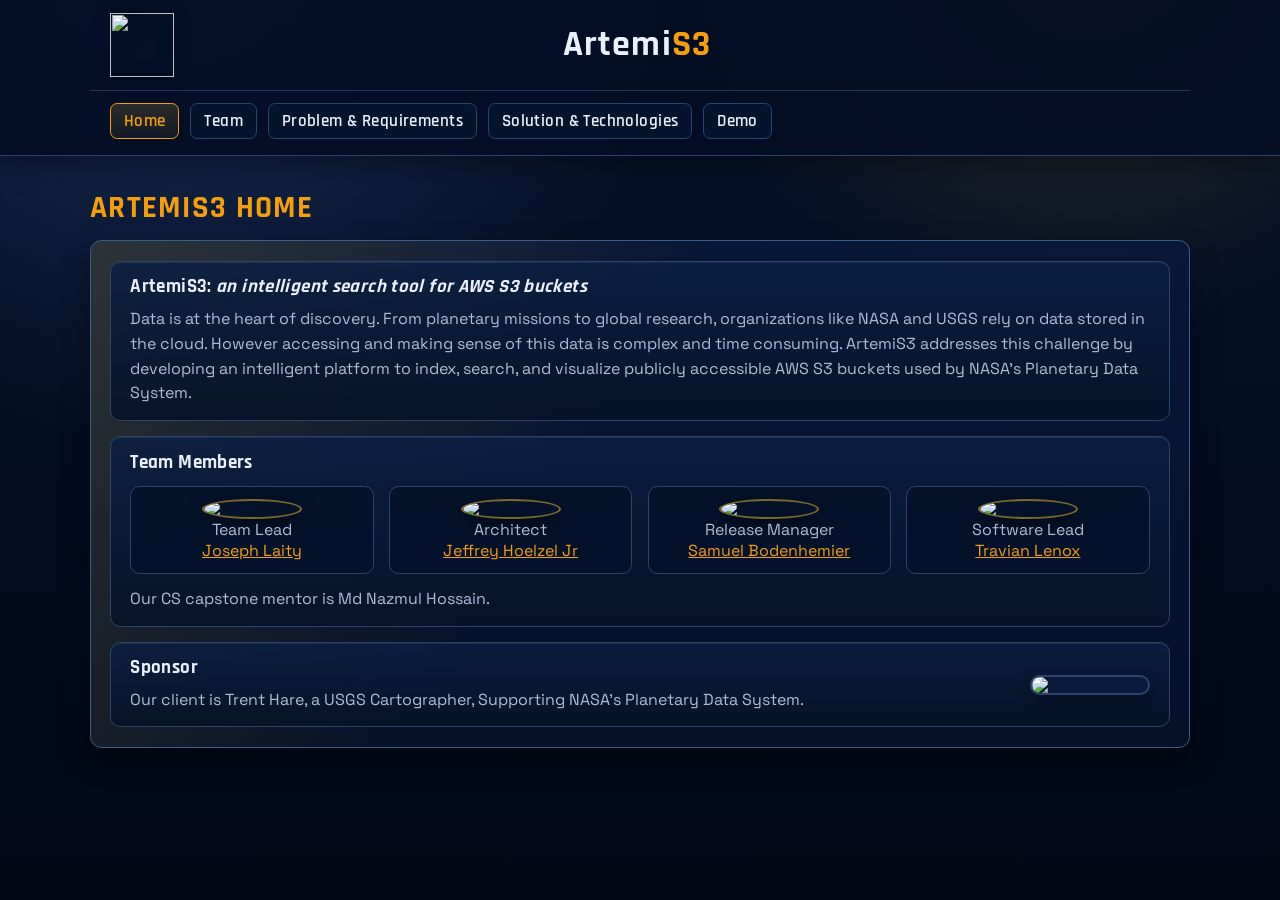
==== index.html @ ef06d349 "refactored all pages and styling to reflect dark-mode ArtemiS3 site styling" ====
<!DOCTYPE html>
<html lang="en">

<head>
  <meta charset="UTF-8" />
  <meta name="viewport" content="width=device-width, initial-scale=1.0" />
  <meta http-equiv="X-UA-Compatible" content="ie=edge" />
  <title>ArtemiS3</title>
  <link rel="stylesheet" href="./style.css" />
  <link rel="icon" href="images/artemiS3_icon.png" type="image/x-icon" />
</head>

<body>
  <div class="header">
    <div class="header-content">
      <a href="./"><img src="images/artemis3_large.png" width="70px" height="70px" /></a>
      <h1>Artemi<span>S3</span></h1>
      <span style="width: 70px"></span>
    </div>
    <div class="nav">
      <a href="./" class="navOption">Home</a>
      <a href="./team/" class="navOption">Team</a>
      <a href="./requirements/" class="navOption">Problem & Requirements</a>
      <a href="./solution/" class="navOption">Solution & Technologies</a>
      <a href="./demo/" class="navOption">Demo</a>
    </div>
  </div>
  <main>
    <div class="subheader">
      <h2>ArtemiS3 Home</h2>
    </div>
    <div id="about" class="content">
      <div id="description" class="segment">
        <h3>ArtemiS3: <i>an intelligent search tool for AWS S3 buckets</i></h3>
        <p>
          Data is at the heart of discovery. From planetary missions to global
          research, organizations like NASA and USGS rely on data stored in
          the cloud. However accessing and making sense of this data is
          complex and time consuming. ArtemiS3 addresses this challenge by
          developing an intelligent platform to index, search, and visualize
          publicly accessible AWS S3 buckets used by NASA's Planetary Data
          System.
        </p>
      </div>
      <div id="members" class="segment">
        <h3>Team Members</h3>
        <div class="teamList">
          <div class="teamMember">
            <img src="images/jbl.png" width="100px" class="teamPhoto" />Team
            Lead
            <a href="https://www.linkedin.com/in/joseph-laity-37764b2b5/">Joseph Laity</a>
          </div>
          <div class="teamMember">
            <img src="images/jmh.png" width="100px" class="teamPhoto" />
            Architect
            <a href="https://www.linkedin.com/in/jeffrey-hoelzel-jr/">Jeffrey Hoelzel Jr</a>
          </div>
          <div class="teamMember">
            <img src="images/swb.png" width="100px" class="teamPhoto" />
            Release Manager
            <a href="https://www.linkedin.com/in/samuel-bodenhemier-7a5050387/">Samuel Bodenhemier</a>
          </div>
          <div class="teamMember">
            <img src="images/tjl.png" width="100px" class="teamPhoto" />Software Lead
            <a href="https://www.linkedin.com/in/tlenox060904/">Travian Lenox</a>
          </div>
        </div>
        <p>Our CS capstone mentor is Md Nazmul Hossain.</p>
      </div>
      <div id="sponsor" class="segment">
        <span class="inline">
          <span>
            <h3>Sponsor</h3>
            <p>
              Our client is Trent Hare, a USGS Cartographer, Supporting NASA's
              Planetary Data System.
            </p>
          </span>
          <img src="images/th.png" width="120px" /></span>
      </div>
    </div>
  </main>
</body>

</html>
---- style.css ----
@import url("https://fonts.googleapis.com/css2?family=IBM+Plex+Mono:wght@400;500&family=Rajdhani:wght@500;600;700&family=Space+Grotesk:wght@400;500;600&display=swap");

:root {
  --bg: #020816;
  --bg-soft: #04112a;
  --bg-elev: #081b3b;
  --panel: #061730;
  --panel-strong: #0b2145;
  --header: #030d24;
  --border: #2a446c;
  --border-strong: #3a5d90;
  --text-main: #eaf0fb;
  --text-muted: #adbdd8;
  --accent: #f59e0b;
  --accent-strong: #f5bf2e;
  --accent-soft: rgba(245, 191, 46, 0.15);
  --maxWidth: 1100px;
  --shadow: 0 12px 28px rgba(0, 0, 0, 0.35);
}

* {
  box-sizing: border-box;
}

html {
  min-height: 100%;
  overscroll-behavior-x: none;
  overflow-x: hidden;
}

body {
  margin: 0;
  min-height: 100vh;
  font-family: "Space Grotesk", "Trebuchet MS", sans-serif;
  color: var(--text-main);
  background:
    radial-gradient(circle at 14% -8%, rgba(66, 108, 180, 0.35), transparent 35%),
    radial-gradient(circle at 85% -8%, rgba(245, 191, 46, 0.18), transparent 28%),
    linear-gradient(180deg, var(--bg-soft), var(--bg));
}

a {
  color: var(--accent);
}

a:hover {
  color: var(--accent-strong);
}

.header {
  width: 100%;
  display: flex;
  flex-direction: column;
  align-items: center;
  background-color: rgba(3, 13, 36, 0.9);
  border-bottom: 1px solid var(--border);
  box-shadow: 0 10px 24px rgba(0, 0, 0, 0.35);
}

.header-content {
  max-width: var(--maxWidth);
  width: 100%;
  display: flex;
  justify-content: space-between;
  align-items: center;
  gap: 1rem;
  padding: 0.8rem 1.25rem;
  border-bottom: 1px solid rgba(58, 93, 144, 0.5);
}

.header-content a {
  display: flex;
  align-items: center;
}

.header-content img {
  width: 64px;
  height: 64px;
  object-fit: contain;
  filter: drop-shadow(0 3px 10px rgba(0, 0, 0, 0.4));
}

.header-content h1 {
  margin: 0;
  font-family: "Rajdhani", "Trebuchet MS", sans-serif;
  font-size: clamp(1.65rem, 4vw, 2.25rem);
  letter-spacing: 0.03em;
}

.header-content h1 span {
  color: var(--accent);
}

.nav {
  max-width: var(--maxWidth);
  width: 100%;
  display: flex;
  flex-wrap: wrap;
  gap: 0.7rem;
  justify-content: flex-start;
  padding: 0.8rem 1.25rem 1rem;
}

.navOption {
  padding: 0.35rem 0.8rem;
  border: 1px solid var(--border);
  border-radius: 0.45rem;
  color: var(--text-main);
  text-decoration: none;
  background: rgba(6, 23, 48, 0.65);
  font-family: "Rajdhani", "Trebuchet MS", sans-serif;
  font-size: 1.05rem;
  font-weight: 600;
  letter-spacing: 0.025em;
  transition:
    border-color 0.2s ease,
    color 0.2s ease,
    transform 0.2s ease,
    box-shadow 0.2s ease;
}

.navOption:hover {
  border-color: var(--accent);
  color: var(--accent-strong);
  transform: translateY(-1px);
  box-shadow: 0 8px 18px rgba(0, 0, 0, 0.28);
}

.navOption[href="./"] {
  border-color: var(--accent);
  color: var(--accent);
  background: linear-gradient(180deg,
      rgba(245, 191, 46, 0.16),
      rgba(245, 191, 46, 0.06));
}

main {
  width: 100%;
  display: flex;
  flex-direction: column;
  align-items: center;
  padding: 2rem 1.25rem 3rem;
}

.subheader {
  max-width: var(--maxWidth);
  width: 100%;
  margin-bottom: 0.8rem;
  color: var(--accent);
  text-transform: uppercase;
  letter-spacing: 0.08em;
}

.subheader h2 {
  margin: 0;
  font-family: "Rajdhani", "Trebuchet MS", sans-serif;
  font-size: clamp(1.45rem, 3vw, 1.95rem);
  font-weight: 700;
}

.content {
  max-width: var(--maxWidth);
  width: 100%;
  display: flex;
  flex-direction: column;
  gap: 0.95rem;
  padding: 1.2rem;
  border: 1px solid var(--border-strong);
  border-radius: 0.7rem;
  background: linear-gradient(180deg, rgba(8, 27, 59, 0.75), rgba(4, 17, 42, 0.92));
  box-shadow: var(--shadow);
  position: relative;
  overflow: hidden;
}

.content::before {
  content: "";
  position: absolute;
  inset: 0;
  background: linear-gradient(120deg, var(--accent-soft), transparent 45%);
  pointer-events: none;
}

.content>* {
  position: relative;
  z-index: 1;
}

.segment {
  border: 1px solid var(--border);
  border-radius: 0.65rem;
  padding: 0.85rem 1.2rem;
  background: linear-gradient(180deg, rgba(10, 31, 66, 0.82), rgba(6, 19, 40, 0.95));
  box-shadow: inset 0 1px 0 rgba(206, 222, 250, 0.08);
  transition: border-color 0.2s ease;
}

.segment:hover {
  border-color: var(--border-strong);
}

.segment h2,
.segment h3 {
  margin-top: 0;
  margin-bottom: 0.55rem;
  font-family: "Rajdhani", "Trebuchet MS", sans-serif;
  letter-spacing: 0.02em;
}

.segment p {
  margin-top: 0.35rem;
  margin-bottom: 0.8rem;
  color: var(--text-muted);
  line-height: 1.55;
}

.segment p:last-child {
  margin-bottom: 0;
}

.inline {
  display: flex;
  justify-content: space-between;
  align-items: center;
  gap: 1.2rem;
  width: 100%;
}

.inline img {
  border: 2px solid var(--border);
  border-radius: 0.65rem;
  box-shadow: 0 8px 16px rgba(0, 0, 0, 0.28);
  background-color: var(--bg-elev);
}

.teamList {
  display: flex;
  flex-wrap: wrap;
  list-style: none;
  justify-content: center;
  gap: 0.95rem;
  padding: 0;
  margin: 0.8rem 0;
}

.teamMember {
  display: flex;
  flex: 1 1 180px;
  flex-direction: column;
  align-items: center;
  min-width: 180px;
  padding: 0.75rem;
  border: 1px solid var(--border);
  border-radius: 0.6rem;
  background: rgba(4, 17, 42, 0.9);
  text-align: center;
  color: var(--text-muted);
}

.teamPhoto,
.teamMember img,
.memberPage img {
  border-radius: 50%;
  border: 2px solid rgba(245, 191, 46, 0.5);
  box-shadow: 0 6px 18px rgba(0, 0, 0, 0.38);
}

.memberPage {
  display: flex;
  flex-direction: column;
  gap: 0.85rem;
}

.memberPage .inline {
  align-items: flex-start;
  gap: 1rem;
}

.subsection {
  width: fit-content;
}

.subsection h2 {
  margin: 0;
}

ul {
  margin: 0.25rem 0 0.5rem;
  padding-left: 1.2rem;
  color: var(--text-muted);
}

ul li {
  position: relative;
  left: 0;
  margin-bottom: 0.45rem;
}

b,
strong {
  color: var(--text-main);
}

.demo-placeholder {
  min-height: 160px;
  display: flex;
  align-items: center;
  justify-content: center;
  text-align: center;
  padding: 1rem 1.35rem;
  font-size: 1.05rem;
  font-family: "IBM Plex Mono", Consolas, monospace;
}

@media (max-width: 920px) {
  .navOption {
    flex: 1 1 200px;
    text-align: center;
  }

  .inline {
    flex-direction: column;
    align-items: flex-start;
  }

  .memberPage .inline {
    flex-direction: column-reverse;
    align-items: flex-start;
  }
}

@media (max-width: 620px) {
  .header-content {
    padding: 0.65rem 0.9rem;
  }

  .header-content img {
    width: 52px;
    height: 52px;
  }

  .nav {
    padding: 0.6rem 0.9rem 0.9rem;
    gap: 0.5rem;
  }

  main {
    padding: 1.2rem 0.7rem 2rem;
  }

  .content {
    padding: 0.75rem;
  }

  .segment {
    padding: 0.75rem 0.9rem;
  }

  .teamMember {
    min-width: 100%;
  }
}
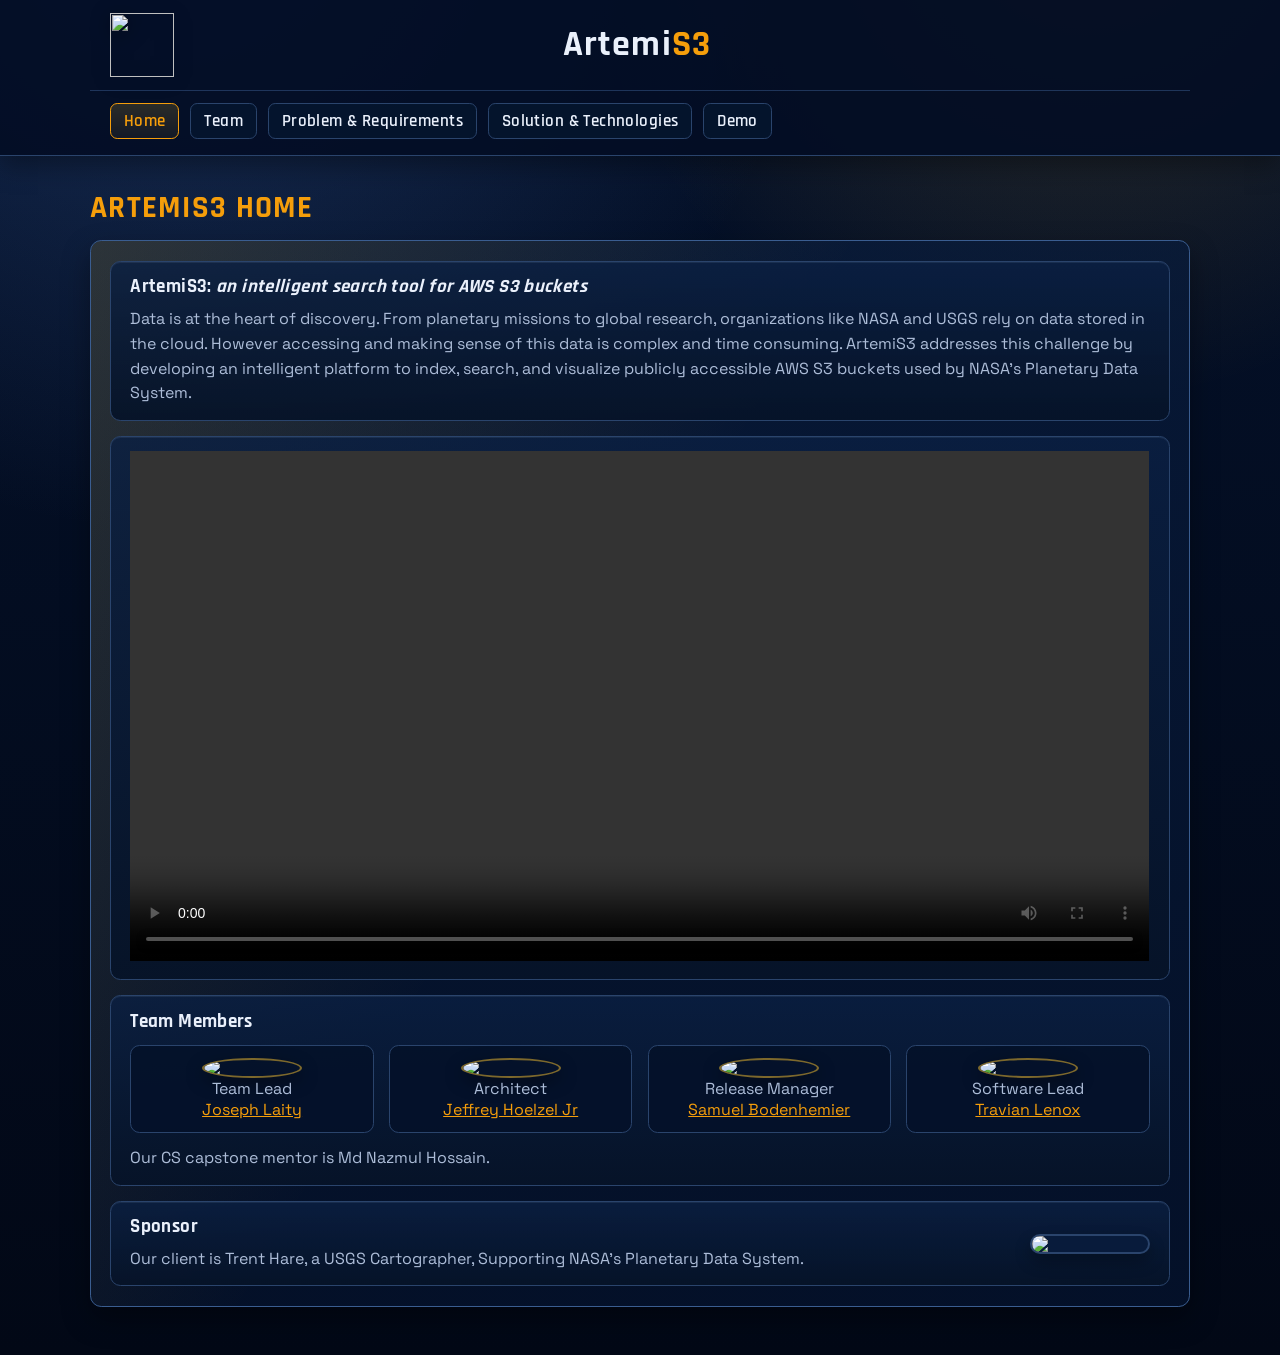
==== commit b0a10f34: "Update site content" ====
--- a/index.html
+++ b/index.html
@@ -1,85 +1,106 @@
-<!DOCTYPE html>
+<!doctype html>
 <html lang="en">
+  <head>
+    <meta charset="UTF-8" />
+    <meta name="viewport" content="width=device-width, initial-scale=1.0" />
+    <meta http-equiv="X-UA-Compatible" content="ie=edge" />
+    <title>ArtemiS3</title>
+    <link rel="stylesheet" href="./style.css" />
+    <link rel="icon" href="images/artemiS3_icon.png" type="image/x-icon" />
+  </head>
 
-<head>
-  <meta charset="UTF-8" />
-  <meta name="viewport" content="width=device-width, initial-scale=1.0" />
-  <meta http-equiv="X-UA-Compatible" content="ie=edge" />
-  <title>ArtemiS3</title>
-  <link rel="stylesheet" href="./style.css" />
-  <link rel="icon" href="images/artemiS3_icon.png" type="image/x-icon" />
-</head>
-
-<body>
-  <div class="header">
-    <div class="header-content">
-      <a href="./"><img src="images/artemis3_large.png" width="70px" height="70px" /></a>
-      <h1>Artemi<span>S3</span></h1>
-      <span style="width: 70px"></span>
-    </div>
-    <div class="nav">
-      <a href="./" class="navOption">Home</a>
-      <a href="./team/" class="navOption">Team</a>
-      <a href="./requirements/" class="navOption">Problem & Requirements</a>
-      <a href="./solution/" class="navOption">Solution & Technologies</a>
-      <a href="./demo/" class="navOption">Demo</a>
-    </div>
-  </div>
-  <main>
-    <div class="subheader">
-      <h2>ArtemiS3 Home</h2>
-    </div>
-    <div id="about" class="content">
-      <div id="description" class="segment">
-        <h3>ArtemiS3: <i>an intelligent search tool for AWS S3 buckets</i></h3>
-        <p>
-          Data is at the heart of discovery. From planetary missions to global
-          research, organizations like NASA and USGS rely on data stored in
-          the cloud. However accessing and making sense of this data is
-          complex and time consuming. ArtemiS3 addresses this challenge by
-          developing an intelligent platform to index, search, and visualize
-          publicly accessible AWS S3 buckets used by NASA's Planetary Data
-          System.
-        </p>
+  <body>
+    <div class="header">
+      <div class="header-content">
+        <a href="./"
+          ><img src="images/artemis3_large.png" width="70px" height="70px"
+        /></a>
+        <h1>Artemi<span>S3</span></h1>
+        <span style="width: 70px"></span>
       </div>
-      <div id="members" class="segment">
-        <h3>Team Members</h3>
-        <div class="teamList">
-          <div class="teamMember">
-            <img src="images/jbl.png" width="100px" class="teamPhoto" />Team
-            Lead
-            <a href="https://www.linkedin.com/in/joseph-laity-37764b2b5/">Joseph Laity</a>
-          </div>
-          <div class="teamMember">
-            <img src="images/jmh.png" width="100px" class="teamPhoto" />
-            Architect
-            <a href="https://www.linkedin.com/in/jeffrey-hoelzel-jr/">Jeffrey Hoelzel Jr</a>
-          </div>
-          <div class="teamMember">
-            <img src="images/swb.png" width="100px" class="teamPhoto" />
-            Release Manager
-            <a href="https://www.linkedin.com/in/samuel-bodenhemier-7a5050387/">Samuel Bodenhemier</a>
-          </div>
-          <div class="teamMember">
-            <img src="images/tjl.png" width="100px" class="teamPhoto" />Software Lead
-            <a href="https://www.linkedin.com/in/tlenox060904/">Travian Lenox</a>
-          </div>
-        </div>
-        <p>Our CS capstone mentor is Md Nazmul Hossain.</p>
-      </div>
-      <div id="sponsor" class="segment">
-        <span class="inline">
-          <span>
-            <h3>Sponsor</h3>
-            <p>
-              Our client is Trent Hare, a USGS Cartographer, Supporting NASA's
-              Planetary Data System.
-            </p>
-          </span>
-          <img src="images/th.png" width="120px" /></span>
+      <div class="nav">
+        <a href="./" class="navOption">Home</a>
+        <a href="./team/" class="navOption">Team</a>
+        <a href="./requirements/" class="navOption">Problem & Requirements</a>
+        <a href="./solution/" class="navOption">Solution & Technologies</a>
+        <a href="./demo/" class="navOption">Demo</a>
       </div>
     </div>
-  </main>
-</body>
-
-</html>+    <main>
+      <div class="subheader">
+        <h2>ArtemiS3 Home</h2>
+      </div>
+      <div id="about" class="content">
+        <div id="description" class="segment">
+          <h3>
+            ArtemiS3: <i>an intelligent search tool for AWS S3 buckets</i>
+          </h3>
+          <p>
+            Data is at the heart of discovery. From planetary missions to global
+            research, organizations like NASA and USGS rely on data stored in
+            the cloud. However accessing and making sense of this data is
+            complex and time consuming. ArtemiS3 addresses this challenge by
+            developing an intelligent platform to index, search, and visualize
+            publicly accessible AWS S3 buckets used by NASA's Planetary Data
+            System.
+          </p>
+        </div>
+        <div id="marketing-video" class="segment">
+          <video width="100%" controls>
+            <source src="../media/ArtemiS3-Final-Marketing-Video.mp4" />
+          </video>
+        </div>
+        <div id="members" class="segment">
+          <h3>Team Members</h3>
+          <div class="teamList">
+            <div class="teamMember">
+              <img src="images/jbl.png" width="100px" class="teamPhoto" />Team
+              Lead
+              <a href="https://www.linkedin.com/in/joseph-laity-37764b2b5/"
+                >Joseph Laity</a
+              >
+            </div>
+            <div class="teamMember">
+              <img src="images/jmh.png" width="100px" class="teamPhoto" />
+              Architect
+              <a href="https://www.linkedin.com/in/jeffrey-hoelzel-jr/"
+                >Jeffrey Hoelzel Jr</a
+              >
+            </div>
+            <div class="teamMember">
+              <img src="images/swb.png" width="100px" class="teamPhoto" />
+              Release Manager
+              <a
+                href="https://www.linkedin.com/in/samuel-bodenhemier-7a5050387/"
+                >Samuel Bodenhemier</a
+              >
+            </div>
+            <div class="teamMember">
+              <img
+                src="images/tjl.png"
+                width="100px"
+                class="teamPhoto"
+              />Software Lead
+              <a href="https://www.linkedin.com/in/tlenox060904/"
+                >Travian Lenox</a
+              >
+            </div>
+          </div>
+          <p>Our CS capstone mentor is Md Nazmul Hossain.</p>
+        </div>
+        <div id="sponsor" class="segment">
+          <span class="inline">
+            <span>
+              <h3>Sponsor</h3>
+              <p>
+                Our client is Trent Hare, a USGS Cartographer, Supporting NASA's
+                Planetary Data System.
+              </p>
+            </span>
+            <img src="images/th.png" width="120px"
+          /></span>
+        </div>
+      </div>
+    </main>
+  </body>
+</html>
--- a/style.css
+++ b/style.css
@@ -34,8 +34,16 @@
   font-family: "Space Grotesk", "Trebuchet MS", sans-serif;
   color: var(--text-main);
   background:
-    radial-gradient(circle at 14% -8%, rgba(66, 108, 180, 0.35), transparent 35%),
-    radial-gradient(circle at 85% -8%, rgba(245, 191, 46, 0.18), transparent 28%),
+    radial-gradient(
+      circle at 14% -8%,
+      rgba(66, 108, 180, 0.35),
+      transparent 35%
+    ),
+    radial-gradient(
+      circle at 85% -8%,
+      rgba(245, 191, 46, 0.18),
+      transparent 28%
+    ),
     linear-gradient(180deg, var(--bg-soft), var(--bg));
 }
 
@@ -129,9 +137,11 @@
 .navOption[href="./"] {
   border-color: var(--accent);
   color: var(--accent);
-  background: linear-gradient(180deg,
-      rgba(245, 191, 46, 0.16),
-      rgba(245, 191, 46, 0.06));
+  background: linear-gradient(
+    180deg,
+    rgba(245, 191, 46, 0.16),
+    rgba(245, 191, 46, 0.06)
+  );
 }
 
 main {
@@ -167,7 +177,11 @@
   padding: 1.2rem;
   border: 1px solid var(--border-strong);
   border-radius: 0.7rem;
-  background: linear-gradient(180deg, rgba(8, 27, 59, 0.75), rgba(4, 17, 42, 0.92));
+  background: linear-gradient(
+    180deg,
+    rgba(8, 27, 59, 0.75),
+    rgba(4, 17, 42, 0.92)
+  );
   box-shadow: var(--shadow);
   position: relative;
   overflow: hidden;
@@ -181,7 +195,7 @@
   pointer-events: none;
 }
 
-.content>* {
+.content > * {
   position: relative;
   z-index: 1;
 }
@@ -190,7 +204,11 @@
   border: 1px solid var(--border);
   border-radius: 0.65rem;
   padding: 0.85rem 1.2rem;
-  background: linear-gradient(180deg, rgba(10, 31, 66, 0.82), rgba(6, 19, 40, 0.95));
+  background: linear-gradient(
+    180deg,
+    rgba(10, 31, 66, 0.82),
+    rgba(6, 19, 40, 0.95)
+  );
   box-shadow: inset 0 1px 0 rgba(206, 222, 250, 0.08);
   transition: border-color 0.2s ease;
 }
@@ -359,4 +377,4 @@
   .teamMember {
     min-width: 100%;
   }
-}+}
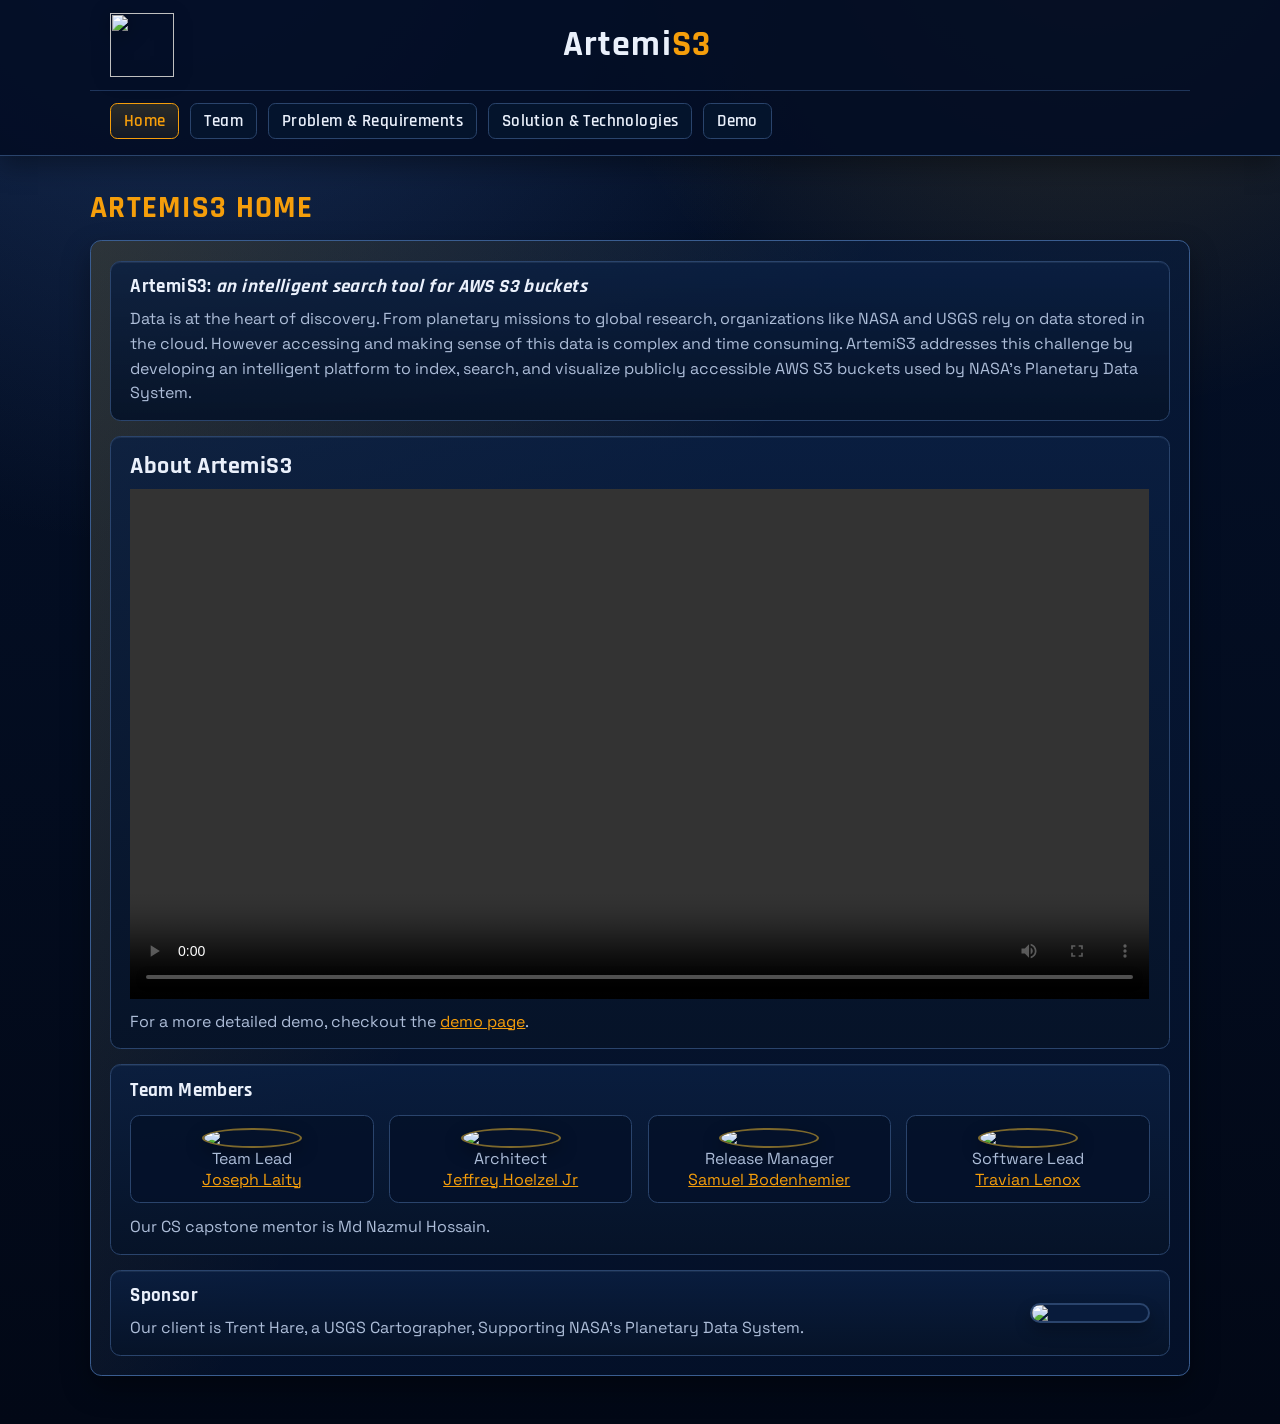
==== commit 8c481bde: "Final website update" ====
--- a/index.html
+++ b/index.html
@@ -46,9 +46,14 @@
           </p>
         </div>
         <div id="marketing-video" class="segment">
+          <h2>About ArtemiS3</h2>
           <video width="100%" controls>
             <source src="../media/ArtemiS3-Final-Marketing-Video.mp4" />
           </video>
+          <p>
+            For a more detailed demo, checkout the
+            <a href="./demo/">demo page</a>.
+          </p>
         </div>
         <div id="members" class="segment">
           <h3>Team Members</h3>
